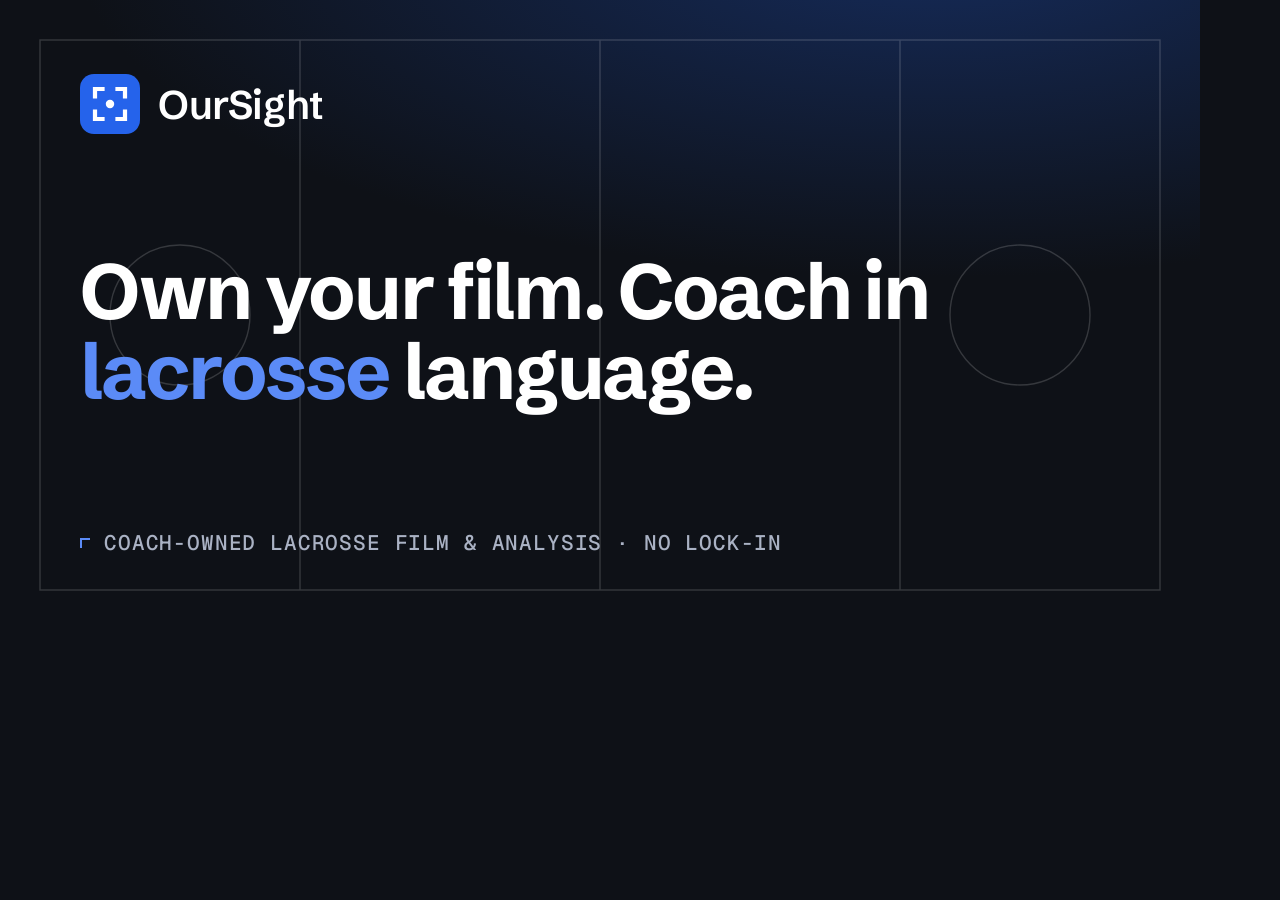
==== site/assets/og.html @ 194a474a "Initial build: OurSight marketing site (oursight.app) Production-grade static marketing site for Our" ====
<!DOCTYPE html><html lang="en"><head><meta charset="utf-8">
<link href="https://fonts.googleapis.com/css2?family=Schibsted+Grotesk:wght@600;700&family=Geist+Mono:wght@500&display=swap" rel="stylesheet">
<style>
  *{margin:0;box-sizing:border-box}
  html,body{width:1200px;height:630px}
  body{background:#0e1117;color:#fff;font-family:"Schibsted Grotesk",sans-serif;position:relative;overflow:hidden}
  .bg{position:absolute;inset:0;background:radial-gradient(120% 90% at 78% -10%, rgba(37,99,235,.32) 0%, #0e1117 60%)}
  .lines{position:absolute;inset:0;opacity:.16}
  .wrap{position:absolute;inset:0;padding:74px 80px;display:flex;flex-direction:column;justify-content:space-between;z-index:2}
  .top{display:flex;align-items:center;gap:18px}
  .mark{width:60px;height:60px}
  .name{font-weight:600;font-size:40px;letter-spacing:-.01em}
  h1{font-weight:700;font-size:78px;line-height:1.02;letter-spacing:-.03em;max-width:18ch}
  .ink{color:#5b8bf7}
  .sub{display:flex;align-items:center;gap:14px;font-family:"Geist Mono",monospace;font-weight:500;font-size:21px;letter-spacing:.04em;color:#aab2c4;text-transform:uppercase}
  .pip{width:10px;height:10px;border-left:2px solid #5b8bf7;border-top:2px solid #5b8bf7}
</style></head>
<body>
  <div class="bg"></div>
  <svg class="lines" viewBox="0 0 1200 630" preserveAspectRatio="none"><g fill="none" stroke="#fff" stroke-width="1.4">
    <rect x="40" y="40" width="1120" height="550"/><line x1="600" y1="40" x2="600" y2="590"/>
    <line x1="300" y1="40" x2="300" y2="590"/><line x1="900" y1="40" x2="900" y2="590"/>
    <circle cx="180" cy="315" r="70"/><circle cx="1020" cy="315" r="70"/>
  </g></svg>
  <div class="wrap">
    <div class="top">
      <svg class="mark" viewBox="0 0 64 64"><rect width="64" height="64" rx="15" fill="#2563eb"/><g fill="none" stroke="#fff" stroke-width="4.5" stroke-linecap="square"><path d="M16 24V16h8"/><path d="M40 16h8v8"/><path d="M48 40v8h-8"/><path d="M24 48h-8v-8"/></g><circle cx="32" cy="32" r="4.5" fill="#fff"/></svg>
      <span class="name">OurSight</span>
    </div>
    <h1>Own your film. Coach in <span class="ink">lacrosse</span> language.</h1>
    <div class="sub"><span class="pip"></span> Coach-owned lacrosse film &amp; analysis · No lock-in</div>
  </div>
</body></html>
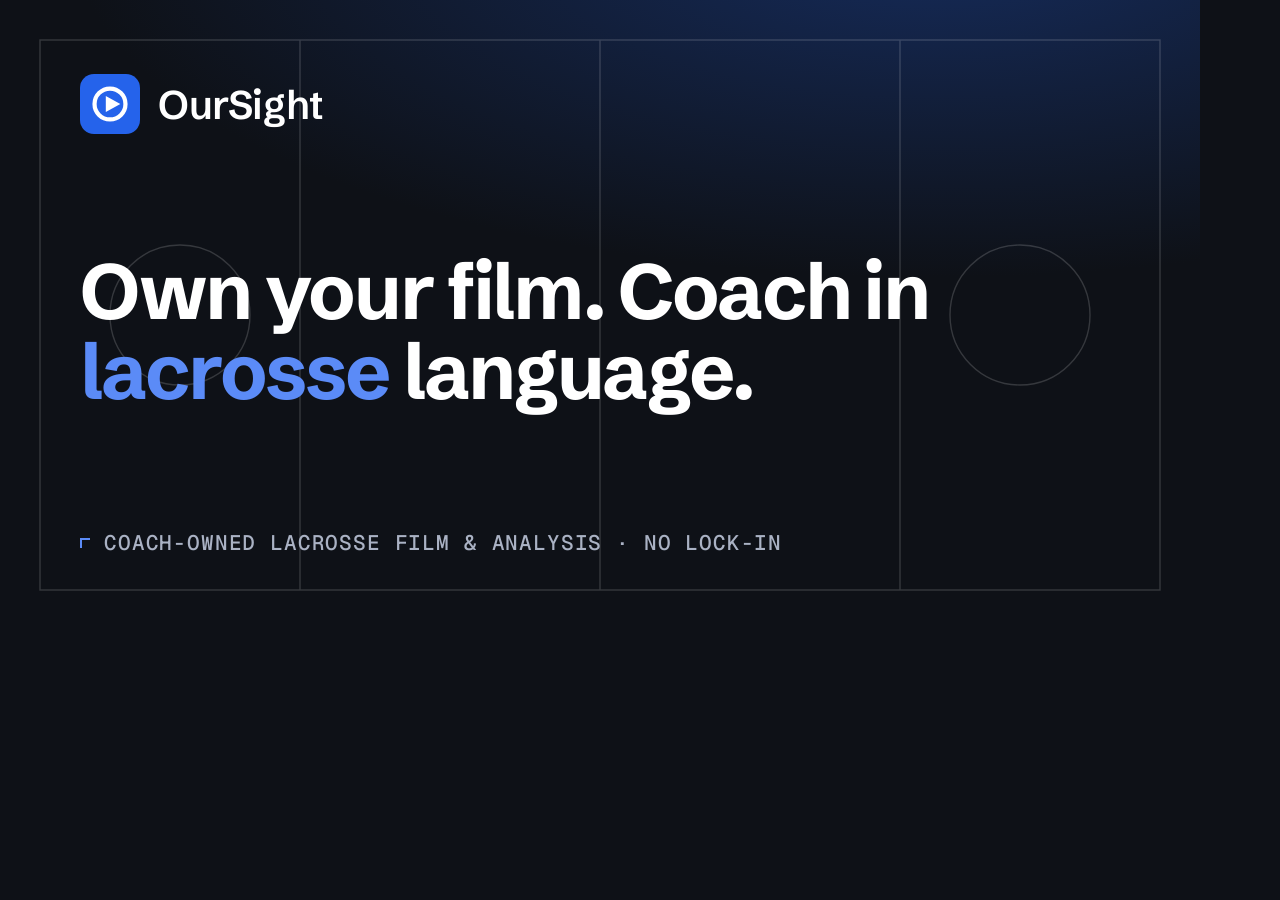
==== commit 366b101d: "Truthfulness pass: 1:1 with the real app, drop AI game film Per owner direction (the AI game-film ha" ====
--- a/site/assets/og.html
+++ b/site/assets/og.html
@@ -24,7 +24,7 @@
   </g></svg>
   <div class="wrap">
     <div class="top">
-      <svg class="mark" viewBox="0 0 64 64"><rect width="64" height="64" rx="15" fill="#2563eb"/><g fill="none" stroke="#fff" stroke-width="4.5" stroke-linecap="square"><path d="M16 24V16h8"/><path d="M40 16h8v8"/><path d="M48 40v8h-8"/><path d="M24 48h-8v-8"/></g><circle cx="32" cy="32" r="4.5" fill="#fff"/></svg>
+      <svg class="mark" viewBox="0 0 64 64"><rect width="64" height="64" rx="15" fill="#2563eb"/><circle cx="32" cy="32" r="16.5" fill="none" stroke="#fff" stroke-width="4.5"/><path d="M27.5 23.5 L43 32 L27.5 40.5 Z" fill="#fff"/></svg>
       <span class="name">OurSight</span>
     </div>
     <h1>Own your film. Coach in <span class="ink">lacrosse</span> language.</h1>
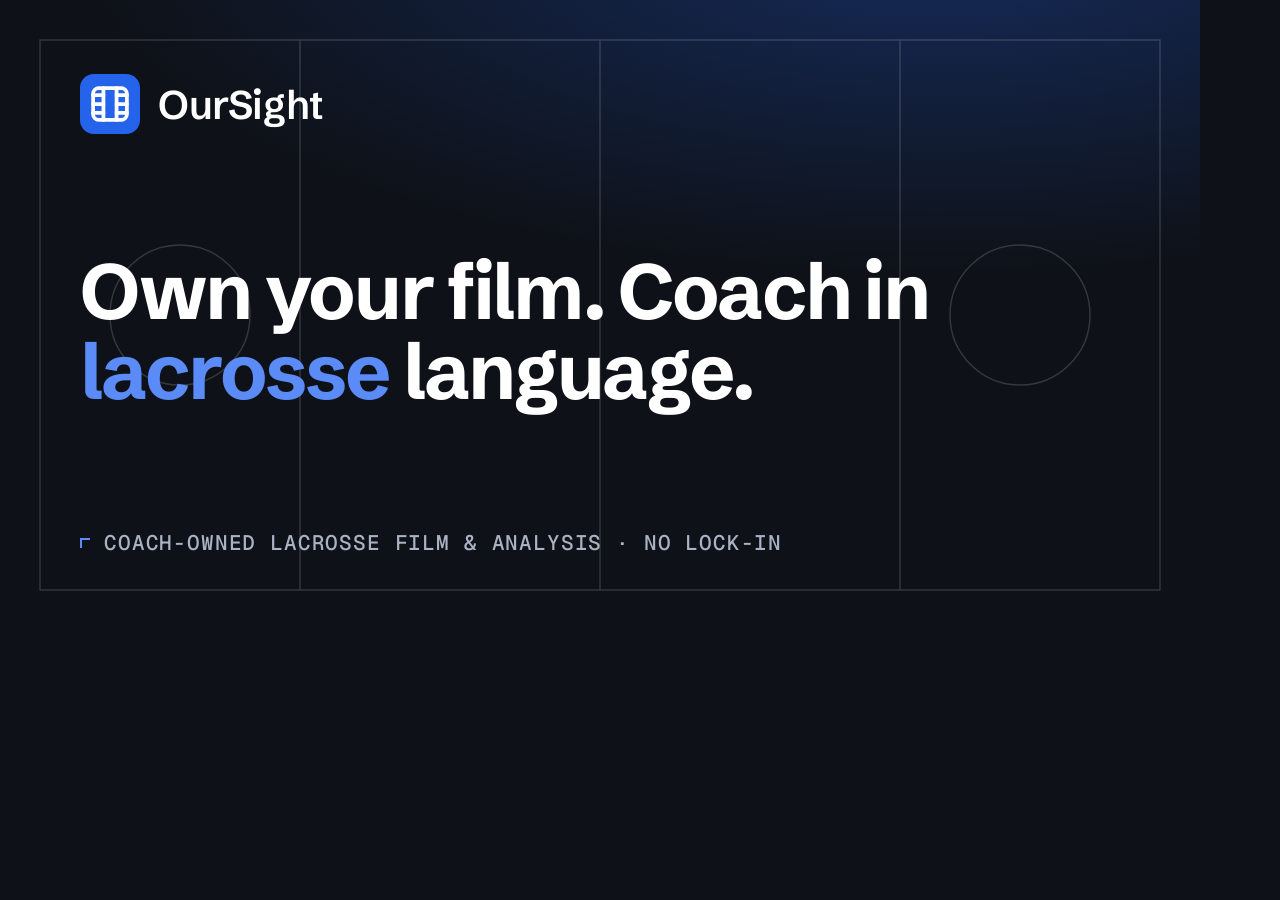
==== commit 0ff464e4: "brand: use the real OurSight film-strip mark everywhere The site/slide/favicon/OG were using a lens-" ====
--- a/site/assets/og.html
+++ b/site/assets/og.html
@@ -24,7 +24,7 @@
   </g></svg>
   <div class="wrap">
     <div class="top">
-      <svg class="mark" viewBox="0 0 64 64"><rect width="64" height="64" rx="15" fill="#2563eb"/><circle cx="32" cy="32" r="16.5" fill="none" stroke="#fff" stroke-width="4.5"/><path d="M27.5 23.5 L43 32 L27.5 40.5 Z" fill="#fff"/></svg>
+      <svg class="mark" viewBox="0 0 64 64"><rect width="64" height="64" rx="15" fill="#2563eb"/><g fill="none" stroke="#fff" stroke-width="4" stroke-linecap="round" stroke-linejoin="round"><rect x="14" y="15" width="36" height="34" rx="6"/><line x1="25" y1="15" x2="25" y2="49"/><line x1="39" y1="15" x2="39" y2="49"/><line x1="14" y1="32" x2="25" y2="32"/><line x1="39" y1="32" x2="50" y2="32"/><line x1="14" y1="22.5" x2="25" y2="22.5"/><line x1="14" y1="41.5" x2="25" y2="41.5"/><line x1="39" y1="22.5" x2="50" y2="22.5"/><line x1="39" y1="41.5" x2="50" y2="41.5"/></g></svg>
       <span class="name">OurSight</span>
     </div>
     <h1>Own your film. Coach in <span class="ink">lacrosse</span> language.</h1>
